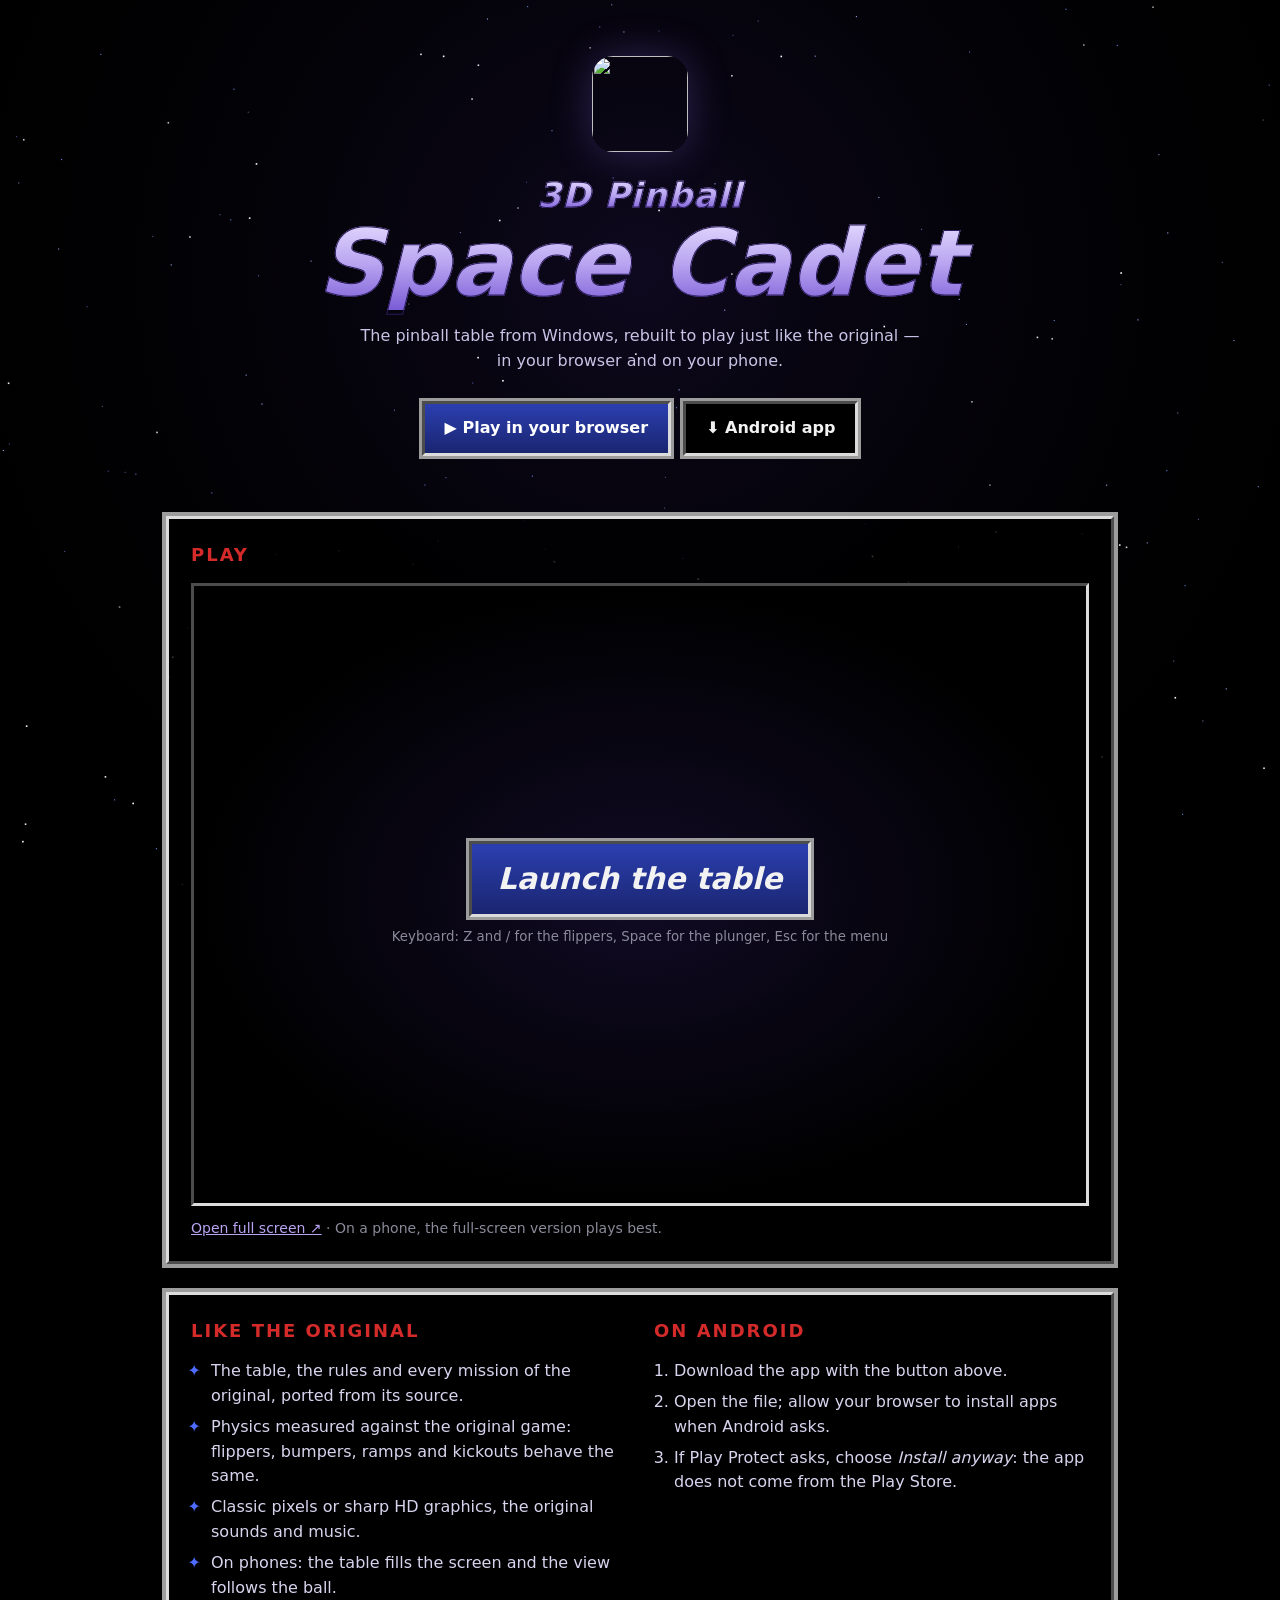
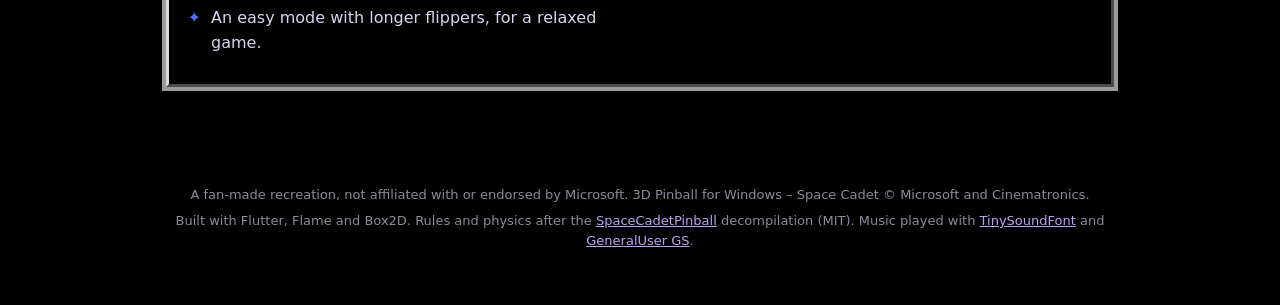
==== site/index.html @ d00b29bb "Website (local only): landing page in the game's style, play in the browser, Android download, optio" ====
<!DOCTYPE html>
<html lang="en">
<head>
  <meta charset="UTF-8">
  <meta name="viewport" content="width=device-width, initial-scale=1">
  <title>Space Cadet Pinball</title>
  <meta name="description" content="A fan-made recreation of 3D Pinball for Windows – Space Cadet. Play in your browser or on Android.">
  <link rel="icon" type="image/png" href="icon.png">
  <link rel="stylesheet" href="style.css">
</head>
<body>
  <canvas id="stars" aria-hidden="true"></canvas>

  <header class="hero">
    <img class="icon" src="icon.png" alt="" width="96" height="96">
    <h1 class="logo"><span class="small">3D Pinball</span><span class="big">Space Cadet</span></h1>
    <p class="tagline">The pinball table from Windows, rebuilt to play just like the original —
      in your browser and on your phone.</p>
    <nav class="actions">
      <a class="button primary" href="#play" id="play-button">▶ Play in your browser</a>
      <a class="button" href="download/space-cadet.apk" download id="apk-button">⬇ Android app <small id="apk-size"></small></a>
      <a class="button support" href="#" id="support-button" target="_blank" rel="noopener" hidden>♥ Support the project</a>
    </nav>
  </header>

  <main>
    <section id="play" class="panel">
      <h2>Play</h2>
      <div class="screen" id="screen">
        <button class="start" id="start" type="button">
          <span>Launch the table</span>
          <small>Keyboard: Z and / for the flippers, Space for the plunger, Esc for the menu</small>
        </button>
      </div>
      <p class="hint"><a href="play/" target="_blank" rel="noopener">Open full screen ↗</a>
        · On a phone, the full-screen version plays best.</p>
    </section>

    <section class="panel two">
      <div>
        <h2>Like the original</h2>
        <ul class="ticks">
          <li>The table, the rules and every mission of the original, ported from its source.</li>
          <li>Physics measured against the original game: flippers, bumpers, ramps and kickouts behave the same.</li>
          <li>Classic pixels or sharp HD graphics, the original sounds and music.</li>
          <li>On phones: the table fills the screen and the view follows the ball.</li>
          <li>An easy mode with longer flippers, for a relaxed game.</li>
        </ul>
      </div>
      <div>
        <h2>On Android</h2>
        <ol class="steps">
          <li>Download the app with the button above.</li>
          <li>Open the file; allow your browser to install apps when Android asks.</li>
          <li>If Play Protect asks, choose <em>Install anyway</em>: the app does not come from the Play Store.</li>
        </ol>
      </div>
    </section>

    <section class="panel" id="support-panel" hidden>
      <h2>Support</h2>
      <p>Enjoying it? This is a free hobby project. A small contribution keeps it going.</p>
      <p><a class="button support" href="#" id="support-button-2" target="_blank" rel="noopener">♥ Support the project</a></p>
    </section>
  </main>

  <footer>
    <p>A fan-made recreation, not affiliated with or endorsed by Microsoft.
      3D Pinball for Windows – Space Cadet © Microsoft and Cinematronics.</p>
    <p>Built with Flutter, Flame and Box2D. Rules and physics after the
      <a href="https://github.com/k4zmu2a/SpaceCadetPinball">SpaceCadetPinball</a> decompilation (MIT).
      Music played with <a href="https://github.com/schellingb/TinySoundFont">TinySoundFont</a> and
      <a href="https://github.com/mrbumpy409/GeneralUser-GS">GeneralUser GS</a>.</p>
  </footer>

  <script src="config.js"></script>
  <script src="site.js"></script>
</body>
</html>
---- site/style.css ----
/* In the game's own style: a starfield, the logo's lavender, the
   scoreboard's bevelled grey metal around black panels, values in the
   blue of the score digits and accents in the red of "BALL". */
:root {
  --metal: #9c9c9c;
  --metal-light: #dcdcdc;
  --metal-dark: #4c4c4c;
  --panel: #000;
  --white: #f2f2f2;
  --grey: #8a8a9a;
  --blue: #4e6cff;
  --red: #d42a2a;
  --lavender: #b8a4f0;
  --violet: #7a5cd6;
  --outline: #2a1b5c;
}

* { box-sizing: border-box; }
[hidden] { display: none !important; }
html { background: #000; color: var(--white); }
body {
  margin: 0;
  font: 16px/1.55 system-ui, -apple-system, "Segoe UI", sans-serif;
  min-height: 100vh;
}
a { color: var(--lavender); }

#stars { position: fixed; inset: 0; width: 100%; height: 100%; z-index: -1; }

.hero {
  text-align: center;
  padding: 56px 16px 32px;
}
.icon { image-rendering: pixelated; border-radius: 22%; box-shadow: 0 0 40px #7a5cd655; }
.logo { margin: 18px 0 10px; font-style: italic; font-weight: 900; line-height: 1; }
.logo span {
  display: block;
  background: linear-gradient(#e6dcff, var(--lavender), var(--violet));
  -webkit-background-clip: text; background-clip: text;
  -webkit-text-fill-color: transparent;
  -webkit-text-stroke: 1px var(--outline);
}
.logo .small { font-size: clamp(22px, 5vw, 34px); letter-spacing: 1px; margin-bottom: 6px; }
.logo .big { font-size: clamp(48px, 12vw, 92px); }
.tagline { max-width: 560px; margin: 14px auto 28px; color: #c9c4e6; }

.actions { display: flex; flex-wrap: wrap; gap: 12px; justify-content: center; }
.button {
  display: inline-block;
  padding: 12px 20px;
  color: var(--white);
  text-decoration: none;
  font-weight: 700;
  background: var(--panel);
  border: 3px solid;
  border-color: var(--metal-dark) var(--metal-light) var(--metal-light) var(--metal-dark);
  outline: 3px solid var(--metal);
  outline-offset: 0;
  transition: background .15s, transform .1s;
}
.button:hover { background: #10142e; }
.button:active { transform: translateY(1px); }
.button small { color: var(--grey); font-weight: 400; }
.button.primary { color: #fff; background: linear-gradient(#2b3fb0, #1a2570); }
.button.primary:hover { background: linear-gradient(#3550d0, #1f2d86); }
.button.support { color: #ffd3d3; }

main { max-width: 980px; margin: 0 auto; padding: 0 16px 40px; }

.panel {
  margin: 28px 0;
  padding: 22px;
  background: rgba(0, 0, 0, .78);
  border: 3px solid;
  border-color: var(--metal-light) var(--metal-dark) var(--metal-dark) var(--metal-light);
  outline: 4px solid var(--metal);
}
.panel h2 { margin: 0 0 14px; color: var(--red); text-transform: uppercase; letter-spacing: 2px; font-size: 18px; }
.panel.two { display: grid; grid-template-columns: 1fr 1fr; gap: 28px; }
@media (max-width: 720px) { .panel.two { grid-template-columns: 1fr; } }

/* The original window is 600 × 416. */
.screen {
  position: relative;
  aspect-ratio: 600 / 416;
  background: #000;
  border: 3px solid;
  border-color: var(--metal-dark) var(--metal-light) var(--metal-light) var(--metal-dark);
}
.screen iframe { position: absolute; inset: 0; width: 100%; height: 100%; border: 0; }
.start {
  position: absolute; inset: 0; width: 100%;
  display: flex; flex-direction: column; align-items: center; justify-content: center; gap: 10px;
  background: radial-gradient(#2a1b5c66, #000 70%);
  color: var(--white); border: 0; cursor: pointer; font: inherit;
}
.start span {
  font-size: clamp(20px, 4vw, 30px); font-weight: 800; font-style: italic;
  padding: 12px 26px; background: linear-gradient(#2b3fb0, #1a2570);
  border: 3px solid; border-color: var(--metal-dark) var(--metal-light) var(--metal-light) var(--metal-dark);
  outline: 3px solid var(--metal);
}
.start small { color: var(--grey); padding: 0 16px; text-align: center; }
.hint { margin: 12px 0 0; color: var(--grey); font-size: 14px; }

.ticks, .steps { margin: 0; padding-left: 20px; color: #d8d4ee; }
.ticks li, .steps li { margin: 6px 0; }
.ticks li::marker { content: "✦  "; color: var(--blue); }

footer {
  max-width: 980px; margin: 0 auto; padding: 24px 16px 48px;
  color: var(--grey); font-size: 13px; text-align: center;
}
footer p { margin: 6px 0; }

@media (prefers-reduced-motion: reduce) {
  .button { transition: none; }
}
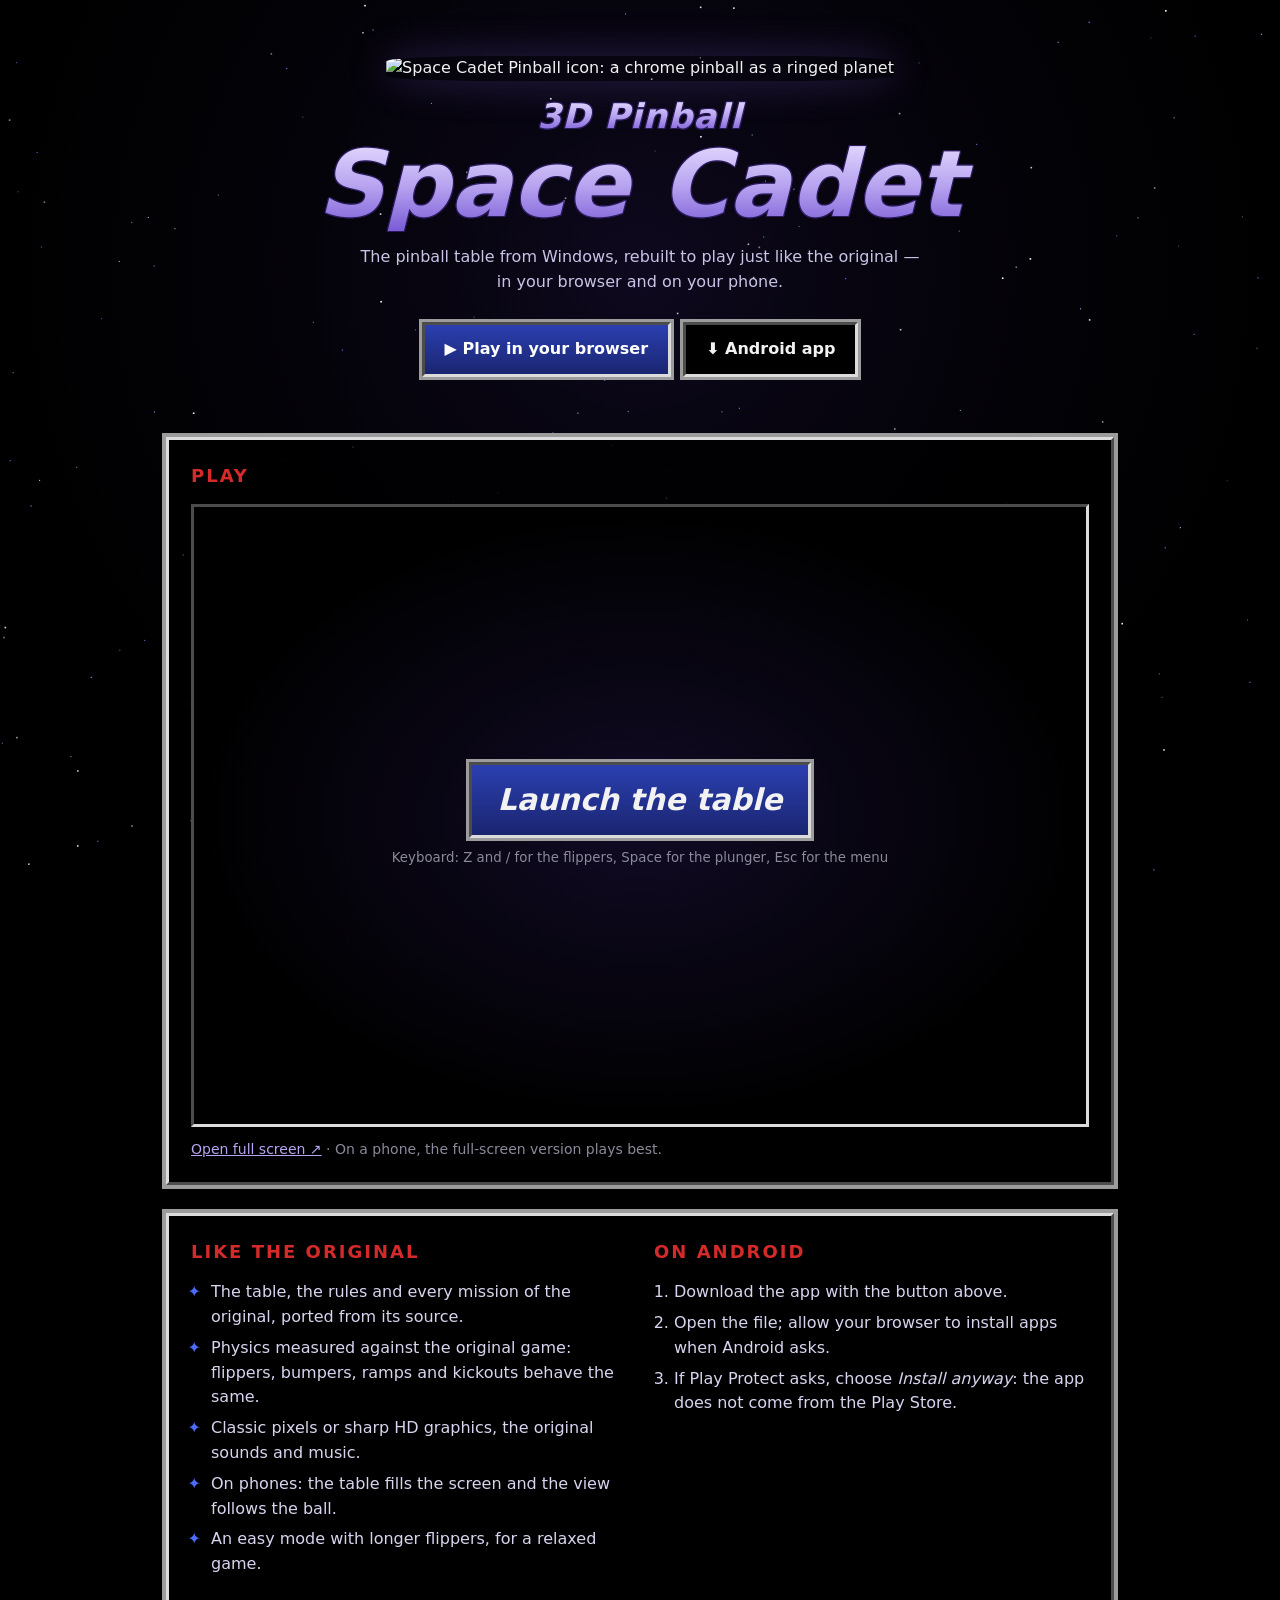
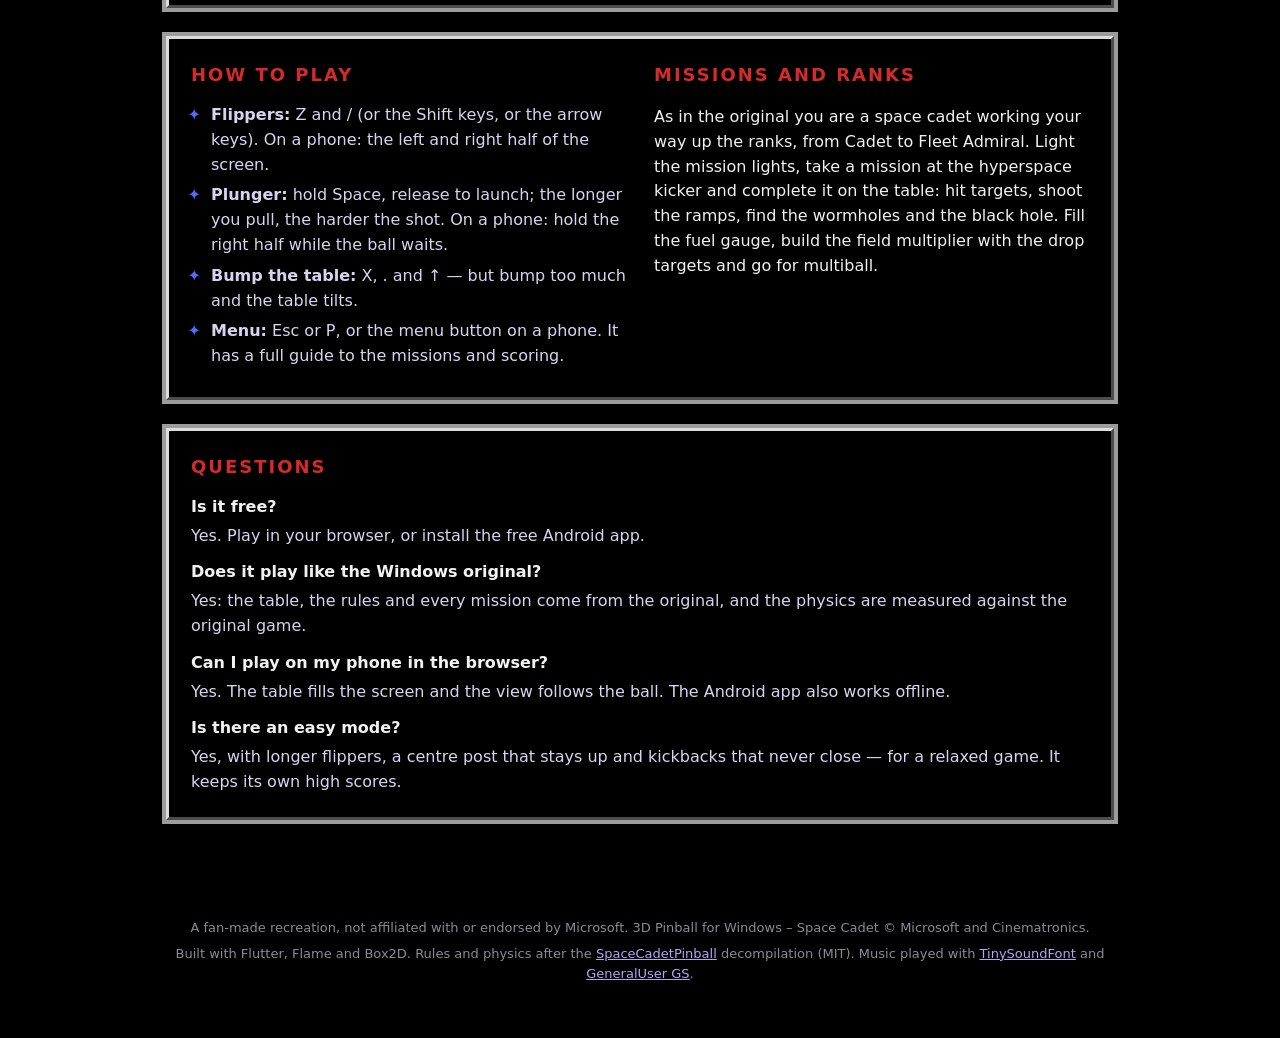
==== commit f169430e: "Faster start (first ball within a second, sounds loaded during the splash, music streamed), title ou" ====
--- a/site/index.html
+++ b/site/index.html
@@ -3,16 +3,65 @@
 <head>
   <meta charset="UTF-8">
   <meta name="viewport" content="width=device-width, initial-scale=1">
-  <title>Space Cadet Pinball</title>
-  <meta name="description" content="A fan-made recreation of 3D Pinball for Windows – Space Cadet. Play in your browser or on Android.">
+  <title>Space Cadet Pinball – play 3D Pinball for Windows online and on Android</title>
+  <meta name="description" content="Play Space Cadet, the pinball table from Windows XP, free in your browser or as an Android app. The original table, rules, missions and sounds, rebuilt to play just like the original.">
+  <link rel="canonical" href="https://space-cadet.nl/">
+  <meta name="theme-color" content="#06041a">
   <link rel="icon" type="image/png" href="icon.png">
+  <link rel="apple-touch-icon" href="icon.png">
+
+  <!-- Link previews (WhatsApp, Facebook, LinkedIn, X). -->
+  <meta property="og:type" content="website">
+  <meta property="og:site_name" content="Space Cadet Pinball">
+  <meta property="og:title" content="Space Cadet Pinball – the Windows pinball, in your browser">
+  <meta property="og:description" content="The pinball table from Windows, rebuilt to play just like the original. Free in your browser and on Android.">
+  <meta property="og:url" content="https://space-cadet.nl/">
+  <meta property="og:image" content="https://space-cadet.nl/share.png">
+  <meta property="og:image:width" content="1200">
+  <meta property="og:image:height" content="630">
+  <meta name="twitter:card" content="summary_large_image">
+
+  <!-- For search engines: what this is. -->
+  <script type="application/ld+json">
+  {
+    "@context": "https://schema.org",
+    "@type": "VideoGame",
+    "name": "Space Cadet Pinball",
+    "alternateName": ["3D Pinball Space Cadet", "Space Cadet", "Windows Pinball"],
+    "url": "https://space-cadet.nl/",
+    "image": "https://space-cadet.nl/share.png",
+    "description": "A fan-made recreation of 3D Pinball for Windows – Space Cadet, playable in the browser and on Android.",
+    "genre": ["Pinball", "Arcade"],
+    "gamePlatform": ["Web browser", "Android"],
+    "applicationCategory": "Game",
+    "operatingSystem": "Web, Android",
+    "playMode": "SinglePlayer",
+    "offers": { "@type": "Offer", "price": "0", "priceCurrency": "EUR" }
+  }
+  </script>
+  <script type="application/ld+json">
+  {
+    "@context": "https://schema.org",
+    "@type": "FAQPage",
+    "mainEntity": [
+      { "@type": "Question", "name": "Is Space Cadet Pinball free?",
+        "acceptedAnswer": { "@type": "Answer", "text": "Yes. You can play it free in your browser or install the free Android app." } },
+      { "@type": "Question", "name": "Does it play like the Windows original?",
+        "acceptedAnswer": { "@type": "Answer", "text": "Yes: the table, the rules and every mission come from the original, and the physics are measured against the original game." } },
+      { "@type": "Question", "name": "How do I install it on Android?",
+        "acceptedAnswer": { "@type": "Answer", "text": "Download the app from this page, open the file and allow your browser to install apps. If Play Protect asks, choose Install anyway: the app does not come from the Play Store." } },
+      { "@type": "Question", "name": "Can I play on my phone in the browser?",
+        "acceptedAnswer": { "@type": "Answer", "text": "Yes. On a phone the table fills the screen and the view follows the ball; tap the left or right half of the screen for the flippers." } }
+    ]
+  }
+  </script>
   <link rel="stylesheet" href="style.css">
 </head>
 <body>
   <canvas id="stars" aria-hidden="true"></canvas>
 
   <header class="hero">
-    <img class="icon" src="icon.png" alt="" width="96" height="96">
+    <img class="icon" src="icon.png" alt="Space Cadet Pinball icon: a chrome pinball as a ringed planet" width="96" height="96">
     <h1 class="logo"><span class="small">3D Pinball</span><span class="big">Space Cadet</span></h1>
     <p class="tagline">The pinball table from Windows, rebuilt to play just like the original —
       in your browser and on your phone.</p>
@@ -57,6 +106,39 @@
       </div>
     </section>
 
+    <section class="panel two">
+      <div>
+        <h2>How to play</h2>
+        <ul class="ticks">
+          <li><strong>Flippers:</strong> Z and / (or the Shift keys, or the arrow keys). On a phone: the left and right half of the screen.</li>
+          <li><strong>Plunger:</strong> hold Space, release to launch; the longer you pull, the harder the shot. On a phone: hold the right half while the ball waits.</li>
+          <li><strong>Bump the table:</strong> X, . and ↑ — but bump too much and the table tilts.</li>
+          <li><strong>Menu:</strong> Esc or P, or the menu button on a phone. It has a full guide to the missions and scoring.</li>
+        </ul>
+      </div>
+      <div>
+        <h2>Missions and ranks</h2>
+        <p>As in the original you are a space cadet working your way up the ranks, from Cadet to Fleet Admiral.
+          Light the mission lights, take a mission at the hyperspace kicker and complete it on the table:
+          hit targets, shoot the ramps, find the wormholes and the black hole. Fill the fuel gauge, build
+          the field multiplier with the drop targets and go for multiball.</p>
+      </div>
+    </section>
+
+    <section class="panel">
+      <h2>Questions</h2>
+      <dl class="faq">
+        <dt>Is it free?</dt>
+        <dd>Yes. Play in your browser, or install the free Android app.</dd>
+        <dt>Does it play like the Windows original?</dt>
+        <dd>Yes: the table, the rules and every mission come from the original, and the physics are measured against the original game.</dd>
+        <dt>Can I play on my phone in the browser?</dt>
+        <dd>Yes. The table fills the screen and the view follows the ball. The Android app also works offline.</dd>
+        <dt>Is there an easy mode?</dt>
+        <dd>Yes, with longer flippers, a centre post that stays up and kickbacks that never close — for a relaxed game. It keeps its own high scores.</dd>
+      </dl>
+    </section>
+
     <section class="panel" id="support-panel" hidden>
       <h2>Support</h2>
       <p>Enjoying it? This is a free hobby project. A small contribution keeps it going.</p>
--- a/site/style.css
+++ b/site/style.css
@@ -38,7 +38,10 @@
   background: linear-gradient(#e6dcff, var(--lavender), var(--violet));
   -webkit-background-clip: text; background-clip: text;
   -webkit-text-fill-color: transparent;
-  -webkit-text-stroke: 1px var(--outline);
+  /* An outline that follows only the outer edge (a text stroke draws the
+     seams of overlapping glyph shapes on phones). */
+  filter: drop-shadow(1px 0 0 var(--outline)) drop-shadow(-1px 0 0 var(--outline))
+          drop-shadow(0 1px 0 var(--outline)) drop-shadow(0 -1px 0 var(--outline));
 }
 .logo .small { font-size: clamp(22px, 5vw, 34px); letter-spacing: 1px; margin-bottom: 6px; }
 .logo .big { font-size: clamp(48px, 12vw, 92px); }
@@ -107,6 +110,10 @@
 .ticks li, .steps li { margin: 6px 0; }
 .ticks li::marker { content: "✦  "; color: var(--blue); }
 
+.faq { margin: 0; color: #d8d4ee; }
+.faq dt { margin-top: 12px; font-weight: 700; color: var(--white); }
+.faq dd { margin: 4px 0 0; }
+
 footer {
   max-width: 980px; margin: 0 auto; padding: 24px 16px 48px;
   color: var(--grey); font-size: 13px; text-align: center;
